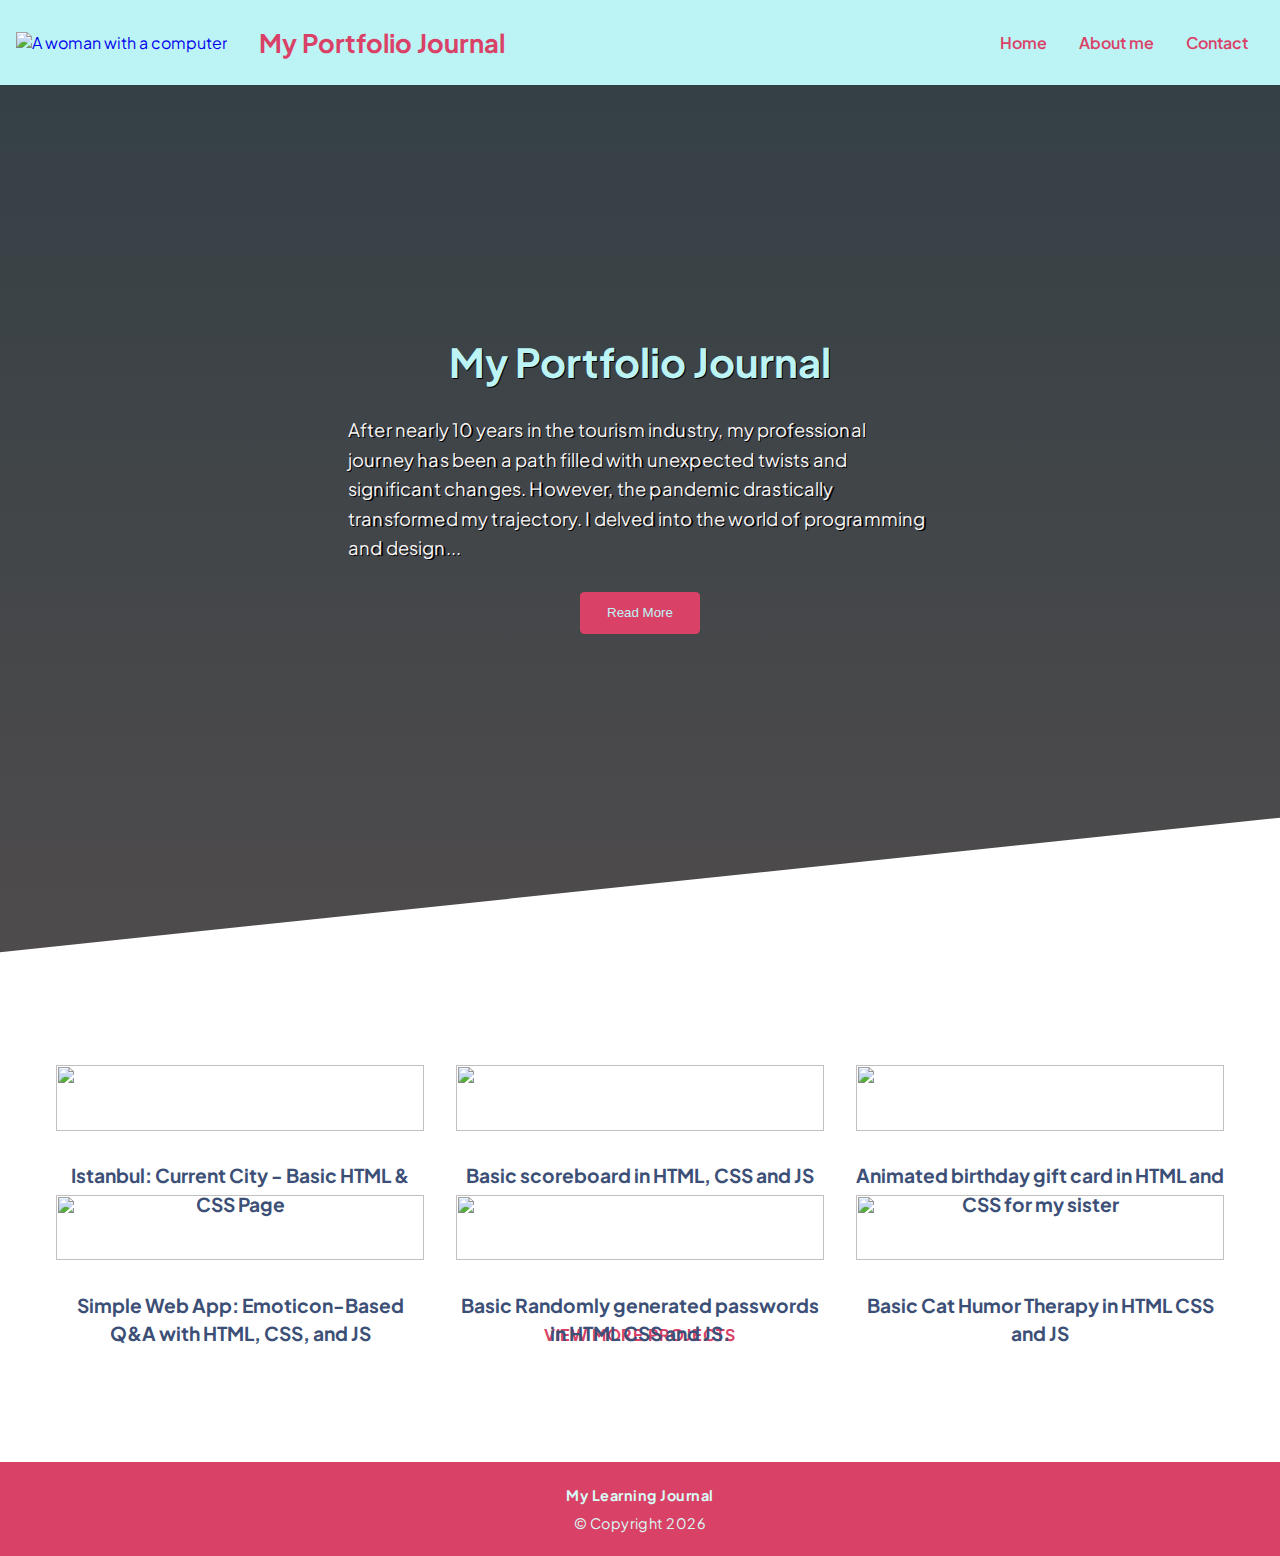
==== index.html @ 936f0bb9 "commit" ====
<!DOCTYPE html>
<html lang="en">
  <head>
    <meta charset="UTF-8" />
    <meta name="viewport" content="width=device-width, initial-scale=1.0" />
    <link
      rel="stylesheet"
      href="https://cdnjs.cloudflare.com/ajax/libs/normalize/8.0.1/normalize.css"
    />
    <!-- Font Awesome CDN -->
    <link
      rel="stylesheet"
      href="https://cdnjs.cloudflare.com/ajax/libs/font-awesome/6.4.2/css/all.min.css"
      integrity="sha512-z3gLpd7yknf1YoNbCzqRKc4qyor8gaKU1qmn+CShxbuBusANI9QpRohGBreCFkKxLhei6S9CQXFEbbKuqLg0DA=="
      crossorigin="anonymous"
      referrerpolicy="no-referrer"
    />
    <!-- Font Google-->
    <link rel="preconnect" href="https://fonts.googleapis.com" />
    <link rel="preconnect" href="https://fonts.gstatic.com" crossorigin />
    <link
      href="https://fonts.googleapis.com/css2?family=Plus+Jakarta+Sans:wght@400;500;600;700;800&display=swap"
      rel="stylesheet"
    />
    <!-- CSS -->
    <link rel="stylesheet" href="css/index.css" />

    <title>My Portfolio Journal</title>
    <script src="index.js" defer></script>
  </head>
  <body>
    <header class="site-header flex">
      <div class="site-identity flex">
        <a href="#"
          ><img
            src="images/logo.png"
            alt="A woman with a computer"
            class="site-image"
        /></a>
        <h3>My Portfolio Journal</h3>
      </div>

      <button
        class="mobile-nav-toggle"
        aria-controls="site-navigation"
        aria-expanded="false"
      >
        <i class="fa-solid fa-bars" name="menu"></i>
        <i class="fa-solid fa-close" name="close"></i>
        <span class="fa-sr-only">Menu</span>
      </button>
      <nav>
        <ul
          id="site-navigation"
          data-visible="false"
          class="site-navigation flex"
        >
          <li><a href="#" class="active">Home </a></li>
          <li><a href="about.html">About me </a></li>
          <li><a href="contact.html">Contact </a></li>
        </ul>
      </nav>
    </header>

    <section class="section-hero">
      <div class="hero-content flex">
        <h1>My Portfolio Journal</h1>
        <p class="hero-preview">
          After nearly 10 years in the tourism industry, my professional journey
          has been a path filled with unexpected twists and significant changes.
          However, the pandemic drastically transformed my trajectory. I delved
          into the world of programming and design...
        </p>
        <a href="post.html">
          <button class="btn-read-more">Read More</button>
        </a>
      </div>
    </section>
    <section class="section-gallery">
      <ul class="gallery">
        <li>
          <figure class="gallery-content">
            <a href="https://hometown-istanbul.netlify.app" target="_blank">
              <img src="../images/img-1.jpg" class="gallery-image" />
              <figcaption>
                Istanbul: Current City - Basic HTML & CSS Page
              </figcaption>
            </a>
          </figure>
        </li>
        <li>
          <figure class="gallery-content">
            <a href="https://soccer-scoreboard-app.netlify.app" target="_blank">
              <img src="../images/img-2.jpg" class="gallery-image" />
              <figcaption>Basic scoreboard in HTML, CSS and JS</figcaption>
            </a>
          </figure>
        </li>

        <li>
          <figure class="gallery-content">
            <a href="https://birthdaygiftsite.netlify.app/" target="_blank">
              <img src="../images/img-3.jpg" class="gallery-image" />
              <figcaption>
                Animated birthday gift card in HTML and CSS for my sister
              </figcaption>
            </a>
          </figure>
        </li>
        <li>
          <figure class="gallery-content">
            <a href="https://carla-emojis.netlify.app" target="_blank">
              <img src="../images/img-4.jpg" class="gallery-image" />
              <figcaption>
                Simple Web App: Emoticon-Based Q&A with HTML, CSS, and JS
              </figcaption>
            </a>
          </figure>
        </li>
        <li>
          <figure class="gallery-content">
            <a
              href="https://customized-password-generator.netlify.app/"
              target="_blank"
            >
              <img src="../images/img-5.jpg" class="gallery-image" />
              <figcaption>
                Basic Randomly generated passwords in HTML CSS and JS.
              </figcaption>
            </a>
          </figure>
        </li>
        <li>
          <figure class="gallery-content">
            <a href="https://cat-mood.netlify.app/" target="_blank">
              <img src="../images/img-6.jpg" class="gallery-image" />
              <figcaption>
                Basic Cat Humor Therapy in HTML CSS and JS
              </figcaption></a
            >
          </figure>
        </li>
      </ul>

      <div class="more">
        <ul class="gallery">
          <li>
            <figure class="gallery-content">
              <a href="https://project-order.netlify.app" target="_blank">
                <img src="../images/img-7.jpg" class="gallery-image" />
                <figcaption>
                  Basic Order Website Project HTML CSS and JS
                </figcaption></a
              >
            </figure>
          </li>
          <li>
            <figure class="gallery-content">
              <a href="https://we-super-rock.netlify.app/" target="_blank">
                <img src="../images/img-8.jpg" class="gallery-image" />
                <figcaption>
                  Basic Comment Project with HTML, CSS, JavaScript, and Firebase
                </figcaption></a
              >
            </figure>
          </li>
          <li>
            <figure class="gallery-content">
              <a href="https://project-order.netlify.app" target="_blank">
                <img src="../images/img-9.jpg" class="gallery-image" />
                <figcaption>
                  Basic Responsive Form in HTML and CSS
                </figcaption></a
              >
            </figure>
          </li>
        </ul>
      </div>
      <a class="gallery-more">View more projects</a>
    </section>
    <footer>
      <p>My Learning Journal</p>
      <p class="footer-date">&copy; Copyright <span class="year">0000</span></p>
    </footer>
  </body>
</html>
---- css/index.css ----
/* General */

*,
*:before,
*:after {
  padding: 0;
  margin: 0;
  box-sizing: border-box;
}

html {
  margin: 0;
  padding: 0;
  box-sizing: border-box;
}

body {
  font-family: "Plus Jakarta Sans", sans-serif;
  overflow-x: hidden;
}

a {
  text-decoration: none;
}

.flex {
  display: flex;
  gap: var(--gap, 1rem);
}

/* Typography */

h1 {
  margin: 0 0 0.3em 0;
  color: #da4167;
  color: #bcf4f5;
  text-shadow: 0.032em 0.032em black;
  font-size: 2rem;
}

h3 {
  font-size: 1rem;
}

@media (min-width: 35em) {
  h1 {
    font-size: 2.5rem;
  }
  h3 {
    font-size: 1.6rem;
  }
}

/* ----- Header ----- */

.site-header {
  background-color: #bcf4f5;
  color: #da4167;
  justify-content: space-between;
  align-items: center;
}

.site-identity {
  align-items: center;
  justify-content: space-between;
}

.site-image {
  height: 6rem;
  margin: 1em;
  cursor: pointer;
}

.site-navigation {
  align-items: center;
  min-height: 4.375em;
  list-style: none;
  transform: uppercase;
}

.site-navigation a {
  text-decoration: none;
  color: #da4167;
  font-weight: 600;
}

.mobile-nav-toggle {
  display: none;
}

@media (max-width: 35em) {
  .site-image {
    margin: 0.5em 0 0.5em 0.5em;
    height: 4rem;
  }

  .site-navigation {
    position: fixed;
    z-index: 1000;
    flex-direction: column;
    padding: min(20vh, 10em) 2em;
    inset: 0 0 0 0;
    background-color: #d8fbf5;
    transform: translateX(100%);
    transition: transform 35ms ease-out;
  }

  .site-navigation[data-visible="true"] {
    transform: translateX(0%);
  }

  .mobile-nav-toggle > i[name="close"] {
    display: none;
  }
  .mobile-nav-toggle > i[name="menu"] {
    display: block;
  }

  .mobile-nav-toggle {
    display: block;
    position: absolute;
    background-color: #d8fbf5;
    border-color: #da4167;
    color: #da4167;
    padding: 0.5em;
    aspect-ratio: 1;
    z-index: 9999;
    top: 1.5em;
    right: 2em;
  }
}

@media (min-width: 35em) {
  .site-navigation {
    --gap: 2em;
    padding: 2em;
  }
}

/* ----- Hero ----- */

.section-hero {
  position: relative;
  height: 100vh;
  background-image: linear-gradient(rgba(2, 16, 23, 0.8), rgba(36, 31, 32, 0.8)),
    url("../images/img-main.jpg");
  overflow: hidden;
  z-index: 1;
}

.section-hero::before {
  content: "";
  position: absolute;
  left: 0;
  right: 0;
  bottom: -7.5em;
  height: 11.5em;
  z-index: 1;
  background-color: white;
  transform: skewY(-6deg);
}

.hero-content {
  margin: 0 auto;
  flex-direction: column;
  max-width: 38.5em;
  justify-content: center;
  align-items: center;
  height: calc(100vh - 6.25em);
}

.hero-preview {
  color: #f9f6f6;
  line-height: 1.6;
  text-shadow: 0.07em 0.07em black;
  font-size: 1rem;
  padding: 0 1rem;
}

.btn-read-more {
  background-color: #bcf4f5;
  background-color: #da4167;
  align-self: center;
  padding: 0.75em 1.75em;
  border: none;
  border-radius: 0.3125em;
  color: #da4167;
  color: #bcf4f5;
  margin-top: 1em;
  cursor: pointer;
}

.btn-read-more:hover,
.btn-read-more:active {
  background-color: #bcf4f5;
  color: #da4167;
}

@media (min-width: 35em) {
  .section-hero::before {
    bottom: -6.25em;
    height: 12.5em;
  }

  .btn-read-more {
    padding: 1em 2em;
  }
  .hero-preview {
    font-size: 1.15rem;
    letter-spacing: 0.01rem;
  }
}

/* ----- Gallery ----- */

.section-gallery {
  padding: 5em 3.5em 1.875em 3.5em;
}

.gallery {
  display: grid;
  grid-template-columns: repeat(auto-fill, minmax(18.75em, 3fr));
  grid-gap: 1.875em;
  list-style: none;
  text-decoration: none;
}

.gallery-content {
  width: 100%;
  height: 100%;
  position: relative;
}

.gallery-content a > img {
  width: 100%;
  height: 87%;
  object-fit: cover;
}

.gallery-content a > figcaption {
  color: #3c4f76;
  text-align: center;
  padding-top: 1rem;
  font-size: 1rem;
  font-weight: 700;
  line-height: 1.5;
}

.more {
  display: none;
  padding-bottom: 1.875em;
}

.gallery-more {
  text-align: center;
  text-transform: uppercase;
  font-weight: 700;
  color: #da4167;
  display: block;
  cursor: pointer;
  letter-spacing: 0.05rem;
}

@media (min-width: 35em) {
  .gallery {
    grid-gap: 2em;
    margin-bottom: 2em;
  }

  .gallery-content a > figcaption {
    font-size: 1.2rem;
  }

  .gallery-content a > img {
    height: 82%;
  }
}

/* ----- Footer ----- */
footer {
  display: flex;
  gap: 0.65em;
  flex-direction: column;
  justify-content: center;
  align-items: center;
  margin-top: 6em;
  background-color: #da4167;
  color: #d8fbf5;
  padding: 1.5em;
  height: 6.563em;
  font-weight: 700;
  font-size: 0.9rem;
  letter-spacing: 0.03rem;
}

.footer-date {
  font-weight: 400;
}
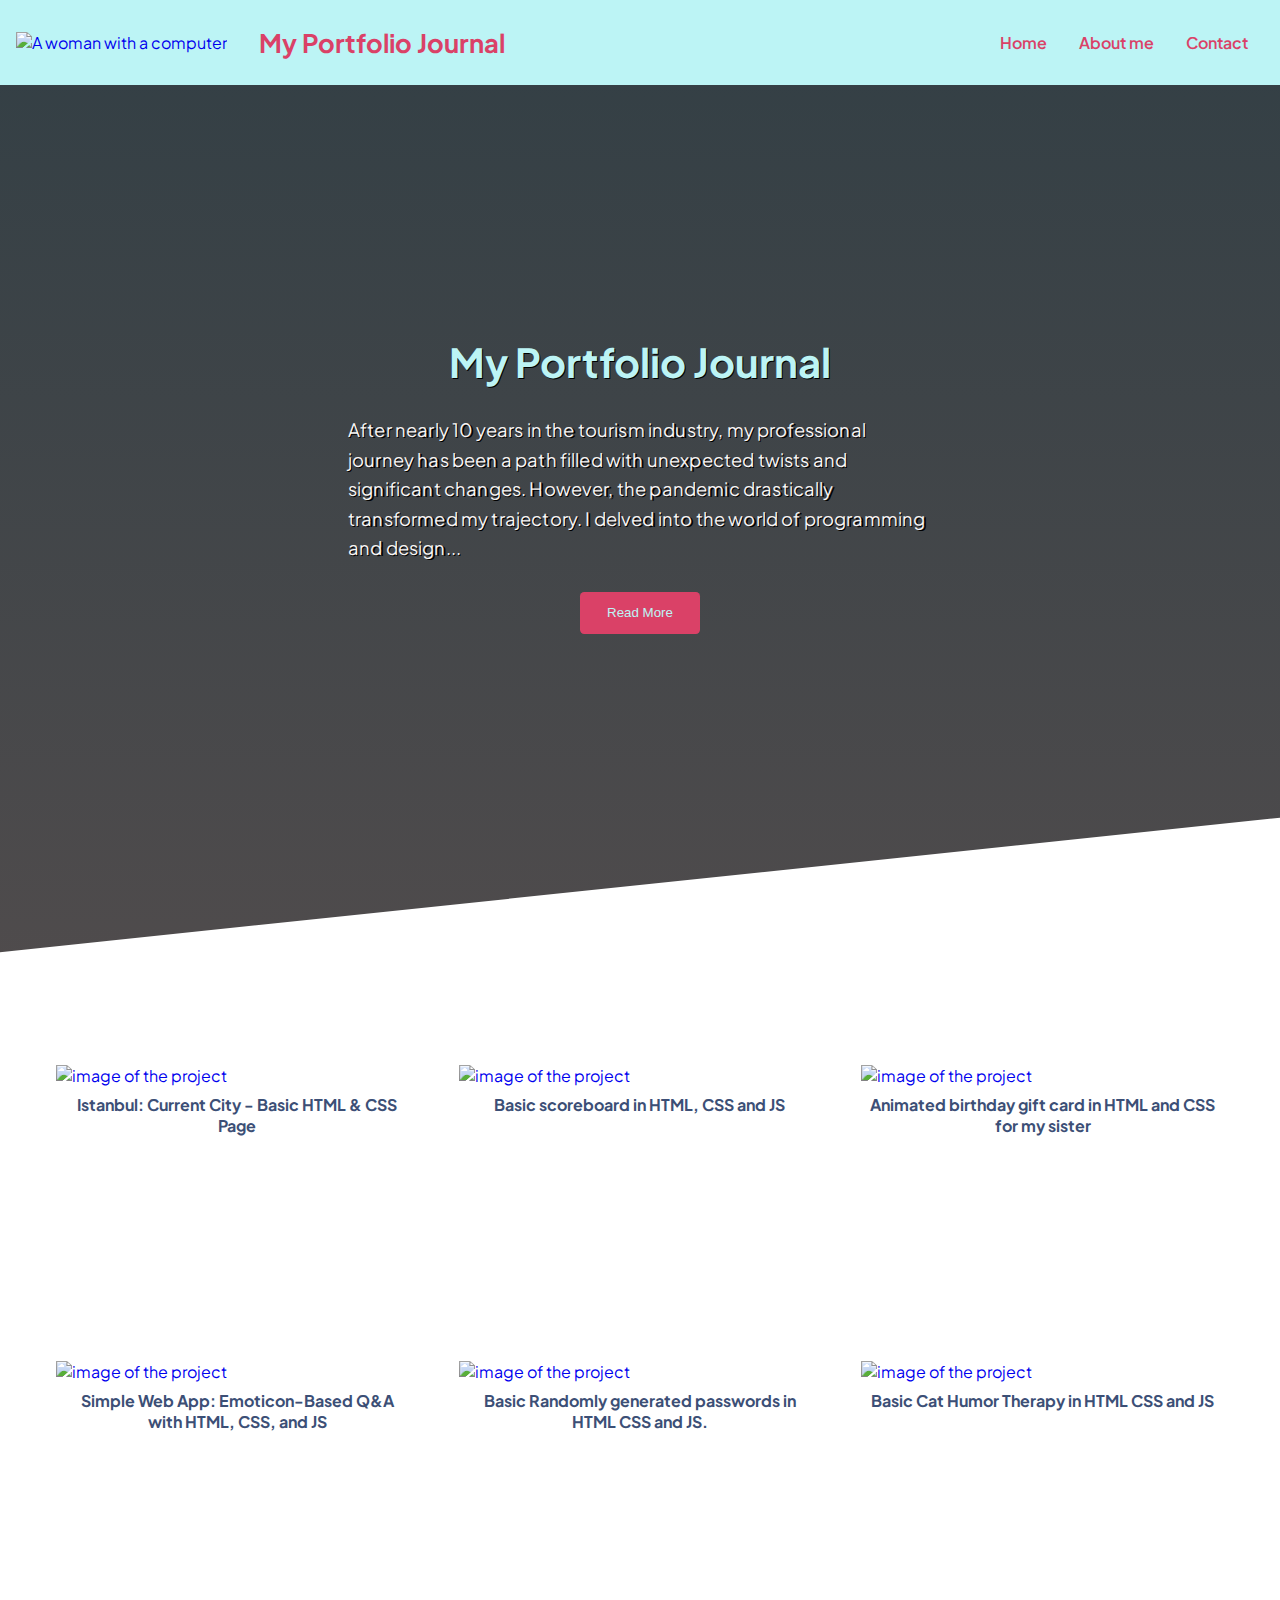
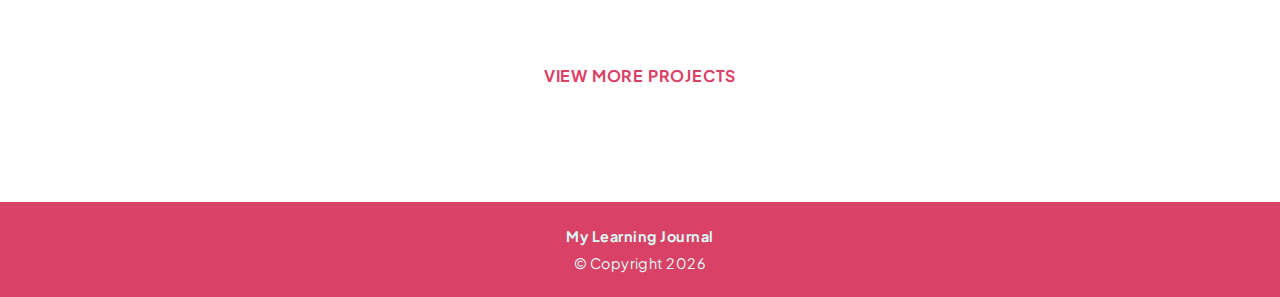
==== commit dec2d41c: "update" ====
--- a/index.html
+++ b/index.html
@@ -55,7 +55,7 @@
           data-visible="false"
           class="site-navigation flex"
         >
-          <li><a href="#" class="active">Home </a></li>
+          <li><a href="index.html" class="active">Home </a></li>
           <li><a href="about.html">About me </a></li>
           <li><a href="contact.html">Contact </a></li>
         </ul>
@@ -79,9 +79,9 @@
     <section class="section-gallery">
       <ul class="gallery">
         <li>
-          <figure class="gallery-content">
+          <figure class="gallery-item">
             <a href="https://hometown-istanbul.netlify.app" target="_blank">
-              <img src="../images/img-1.jpg" class="gallery-image" />
+              <img src="../images/img-1.jpg" alt="image of the project" />
               <figcaption>
                 Istanbul: Current City - Basic HTML & CSS Page
               </figcaption>
@@ -89,18 +89,18 @@
           </figure>
         </li>
         <li>
-          <figure class="gallery-content">
+          <figure class="gallery-item">
             <a href="https://soccer-scoreboard-app.netlify.app" target="_blank">
-              <img src="../images/img-2.jpg" class="gallery-image" />
+              <img src="../images/img-2.jpg" alt="image of the project" />
               <figcaption>Basic scoreboard in HTML, CSS and JS</figcaption>
             </a>
           </figure>
         </li>
 
         <li>
-          <figure class="gallery-content">
+          <figure class="gallery-item">
             <a href="https://birthdaygiftsite.netlify.app/" target="_blank">
-              <img src="../images/img-3.jpg" class="gallery-image" />
+              <img src="../images/img-3.jpg" alt="image of the project" />
               <figcaption>
                 Animated birthday gift card in HTML and CSS for my sister
               </figcaption>
@@ -108,9 +108,9 @@
           </figure>
         </li>
         <li>
-          <figure class="gallery-content">
+          <figure class="gallery-item">
             <a href="https://carla-emojis.netlify.app" target="_blank">
-              <img src="../images/img-4.jpg" class="gallery-image" />
+              <img src="../images/img-4.jpg" alt="image of the project" />
               <figcaption>
                 Simple Web App: Emoticon-Based Q&A with HTML, CSS, and JS
               </figcaption>
@@ -118,12 +118,12 @@
           </figure>
         </li>
         <li>
-          <figure class="gallery-content">
+          <figure class="gallery-item">
             <a
               href="https://customized-password-generator.netlify.app/"
               target="_blank"
             >
-              <img src="../images/img-5.jpg" class="gallery-image" />
+              <img src="../images/img-5.jpg" alt="image of the project" />
               <figcaption>
                 Basic Randomly generated passwords in HTML CSS and JS.
               </figcaption>
@@ -131,9 +131,9 @@
           </figure>
         </li>
         <li>
-          <figure class="gallery-content">
+          <figure class="gallery-item">
             <a href="https://cat-mood.netlify.app/" target="_blank">
-              <img src="../images/img-6.jpg" class="gallery-image" />
+              <img src="../images/img-6.jpg" alt="image of the project" />
               <figcaption>
                 Basic Cat Humor Therapy in HTML CSS and JS
               </figcaption></a
@@ -145,9 +145,9 @@
       <div class="more">
         <ul class="gallery">
           <li>
-            <figure class="gallery-content">
+            <figure class="gallery-item">
               <a href="https://project-order.netlify.app" target="_blank">
-                <img src="../images/img-7.jpg" class="gallery-image" />
+                <img src="../images/img-7.jpg" alt="image of the project" />
                 <figcaption>
                   Basic Order Website Project HTML CSS and JS
                 </figcaption></a
@@ -155,9 +155,9 @@
             </figure>
           </li>
           <li>
-            <figure class="gallery-content">
+            <figure class="gallery-item">
               <a href="https://we-super-rock.netlify.app/" target="_blank">
-                <img src="../images/img-8.jpg" class="gallery-image" />
+                <img src="../images/img-8.jpg" alt="image of the project" />
                 <figcaption>
                   Basic Comment Project with HTML, CSS, JavaScript, and Firebase
                 </figcaption></a
@@ -165,9 +165,9 @@
             </figure>
           </li>
           <li>
-            <figure class="gallery-content">
+            <figure class="gallery-item">
               <a href="https://project-order.netlify.app" target="_blank">
-                <img src="../images/img-9.jpg" class="gallery-image" />
+                <img src="../images/img-9.jpg" alt="image of the project" />
                 <figcaption>
                   Basic Responsive Form in HTML and CSS
                 </figcaption></a
--- a/css/index.css
+++ b/css/index.css
@@ -214,41 +214,44 @@
 /* ----- Gallery ----- */
 
 .section-gallery {
-  padding: 5em 3.5em 1.875em 3.5em;
+  padding: 5em 2em 1.875em 2em;
 }
 
 .gallery {
   display: grid;
   grid-template-columns: repeat(auto-fill, minmax(18.75em, 3fr));
-  grid-gap: 1.875em;
+  grid-gap: 2.5em;
   list-style: none;
   text-decoration: none;
-}
-
-.gallery-content {
-  width: 100%;
+  /* margin-bottom: 2.5em; */
+  justify-content: center;
+}
+
+.gallery figure {
+  /*  width: 100%;
   height: 100%;
-  position: relative;
-}
-
-.gallery-content a > img {
+  position: relative; */
+  display: grid;
+  grid-template-rows: 15em 1fr;
+  grid-gap: 1em;
+}
+
+.gallery img {
   width: 100%;
   height: 87%;
   object-fit: cover;
 }
 
-.gallery-content a > figcaption {
+.gallery figcaption {
   color: #3c4f76;
   text-align: center;
-  padding-top: 1rem;
   font-size: 1rem;
+  padding: 0.5em;
   font-weight: 700;
-  line-height: 1.5;
 }
 
 .more {
   display: none;
-  padding-bottom: 1.875em;
 }
 
 .gallery-more {
@@ -259,12 +262,12 @@
   display: block;
   cursor: pointer;
   letter-spacing: 0.05rem;
+  margin-top: 3em;
 }
 
 @media (min-width: 35em) {
-  .gallery {
-    grid-gap: 2em;
-    margin-bottom: 2em;
+  .section-gallery {
+    padding: 5em 3.5em 1.875em 3.5em;
   }
 
   .gallery-content a > figcaption {
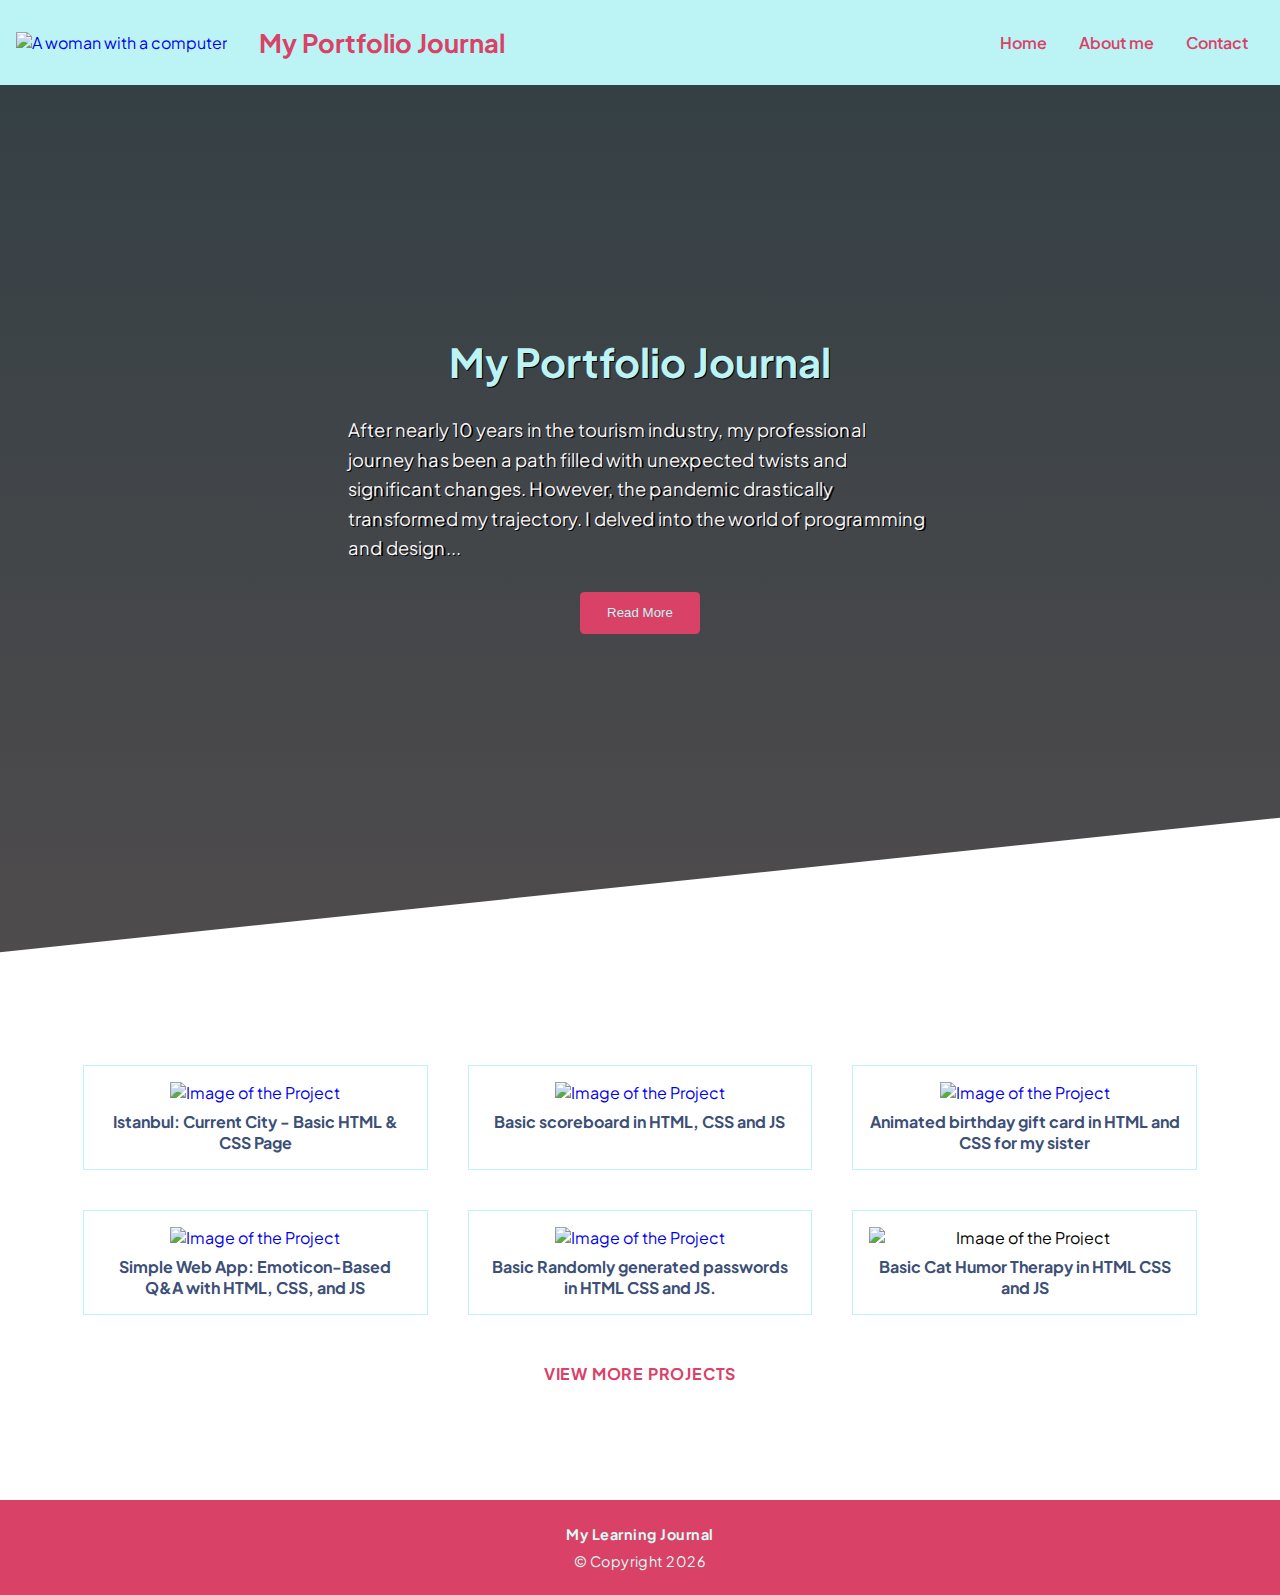
==== commit 1e071ae2: "update" ====
--- a/index.html
+++ b/index.html
@@ -76,7 +76,83 @@
         </a>
       </div>
     </section>
-    <section class="section-gallery">
+    <section class="section-project">
+      <div class="project-container">
+        <div class="project-card">
+          <a href="https://hometown-istanbul.netlify.app" target="_blank">
+            <img src="../images/img-1.jpg" alt="Image of the Project" />
+            <p>Istanbul: Current City - Basic HTML & CSS Page</p>
+          </a>
+        </div>
+        <div class="project-card">
+          <a href="https://soccer-scoreboard-app.netlify.app" >
+            <img src="../images/img-2.jpg" alt="Image of the Project" />
+            <p>Basic scoreboard in HTML, CSS and JS</p>
+        </a>
+        </div>
+        <div class="project-card">
+          <a href="https://birthdaygiftsite.netlify.app/" target="_blank">
+            <img src="../images/img-3.jpg" alt="Image of the Project" />
+            <p> Animated birthday gift card in HTML and CSS for my sister</p>
+          </a>
+        </div>
+        <div class="project-card">
+          <a href="https://carla-emojis.netlify.app" target="_blank">
+            <img src="../images/img-4.jpg" alt="Image of the Project" />
+            <p>Simple Web App: Emoticon-Based Q&A with HTML, CSS, and JS</p>
+          </a>
+        </div>
+        <div class="project-card">
+          <a
+          href="https://customized-password-generator.netlify.app/"
+          target="_blank"
+        >
+            <img src="../images/img-5.jpg" alt="Image of the Project" />
+            <p> Basic Randomly generated passwords in HTML CSS and JS.</p>
+          </a>  
+        </div>
+        <div class="project-card">
+          <a href="https://cat-mood.netlify.app/" target="_blank"></a>
+            <img src="../images/img-6.jpg" alt="Image of the Project" />
+            <p>Basic Cat Humor Therapy in HTML CSS and JS</p>
+          </a> 
+        </div>
+      </div>
+
+      <div class="projects-more ">
+        <div class="project-container">
+            <div class="project-card">
+              <a href="https://project-order.netlify.app" target="_blank">
+                <img src="../images/img-7.jpg" alt="image of the project" />
+                <p>
+                  Basic Order Website Project HTML CSS and JS
+                </p>
+              </a
+              >
+              </div>
+              <div class="project-card">
+                <a href="https://we-super-rock.netlify.app/" target="_blank">
+                  <img src="../images/img-8.jpg" alt="image of the project" />
+                  <p>
+                  Basic Comment Project with HTML, CSS, JavaScript, and Firebase
+                  </p>
+                </a
+              >
+              </div>
+              <div class="project-card">
+                <a href="https://project-order.netlify.app" target="_blank">
+                  <img src="../images/img-9.jpg" alt="image of the project" />
+                  <p>
+                  Basic Responsive Form in HTML and CSS
+                  </p>
+                </a
+              >
+              </div>
+       </div>       
+      </div>
+      <a class="projects-link">View more projects</a>    
+    </section>
+    <!-- <section class="section-gallery">
       <ul class="gallery">
         <li>
           <figure class="gallery-item">
@@ -177,7 +253,9 @@
         </ul>
       </div>
       <a class="gallery-more">View more projects</a>
-    </section>
+  
+    </div>
+    </section>-->
     <footer>
       <p>My Learning Journal</p>
       <p class="footer-date">&copy; Copyright <span class="year">0000</span></p>
--- a/css/index.css
+++ b/css/index.css
@@ -39,7 +39,7 @@
 }
 
 h3 {
-  font-size: 1rem;
+  font-size: 0.9rem;
 }
 
 @media (min-width: 35em) {
@@ -91,7 +91,7 @@
 @media (max-width: 35em) {
   .site-image {
     margin: 0.5em 0 0.5em 0.5em;
-    height: 4rem;
+    height: 3.8rem;
   }
 
   .site-navigation {
@@ -213,36 +213,30 @@
 
 /* ----- Gallery ----- */
 
-.section-gallery {
+/* .section-gallery {
   padding: 5em 2em 1.875em 2em;
 }
-
 .gallery {
   display: grid;
   grid-template-columns: repeat(auto-fill, minmax(18.75em, 3fr));
   grid-gap: 2.5em;
   list-style: none;
   text-decoration: none;
-  /* margin-bottom: 2.5em; */
-  justify-content: center;
-}
-
-.gallery figure {
-  /*  width: 100%;
+  margin-bottom: 2.5em;
+}
+
+.gallery-item {
+  width: 100%;
   height: 100%;
-  position: relative; */
-  display: grid;
-  grid-template-rows: 15em 1fr;
-  grid-gap: 1em;
-}
-
-.gallery img {
+}
+
+.gallery-item img {
   width: 100%;
   height: 87%;
   object-fit: cover;
 }
 
-.gallery figcaption {
+.gallery-item figcaption {
   color: #3c4f76;
   text-align: center;
   font-size: 1rem;
@@ -270,13 +264,96 @@
     padding: 5em 3.5em 1.875em 3.5em;
   }
 
-  .gallery-content a > figcaption {
+  .gallery-item a > figcaption {
     font-size: 1.2rem;
   }
 
-  .gallery-content a > img {
+  .gallery-item a > img {
     height: 82%;
   }
+}
+ */
+
+/* ----- Projects ----- */
+
+.section-project {
+  padding: 5em 2em 1.875em 2em;
+}
+
+.project-container a {
+  display: block;
+  text-decoration: none;
+  margin: 0;
+  padding: 0;
+}
+
+.project-container {
+  margin: 0 auto;
+  max-width: 78.125em;
+  display: flex;
+  flex-wrap: wrap;
+  justify-content: center;
+  gap: 2.5em;
+  margin-bottom: 2.5em;
+}
+
+.project-card {
+  flex: 0 1 calc(100% - 1.25em);
+  display: grid;
+  grid-template-rows: 1fr auto auto;
+  border: 0.063em solid #bcf4f5;
+  padding: 1em;
+  text-align: center;
+  box-sizing: border-box;
+  transition: all 0.3s ease;
+}
+
+.project-card:hover,
+.project-card:active {
+  transform: translateY(-0.313em);
+  box-shadow: 0 0.5em 1em rgba(0, 0, 0, 0.2);
+  border: 1px solid #da4167;
+}
+
+.project-card img {
+  width: 100%;
+  height: 85%;
+  object-fit: cover;
+}
+
+.project-card p {
+  color: #3c4f76;
+  text-align: center;
+  font-size: 1rem;
+  padding-top: 0.5em;
+  font-weight: 700;
+}
+
+@media (min-width: 37em) {
+  .project-card {
+    flex: 0 1 calc(48% - 1.25em);
+  }
+}
+
+@media (min-width: 48em) {
+  .project-card {
+    flex: 0 1 calc(30% - 1.25em);
+  }
+}
+
+.projects-more {
+  display: none;
+}
+
+.projects-link {
+  text-align: center;
+  text-transform: uppercase;
+  font-weight: 700;
+  color: #da4167;
+  display: block;
+  cursor: pointer;
+  letter-spacing: 0.05rem;
+  margin-top: 3em;
 }
 
 /* ----- Footer ----- */
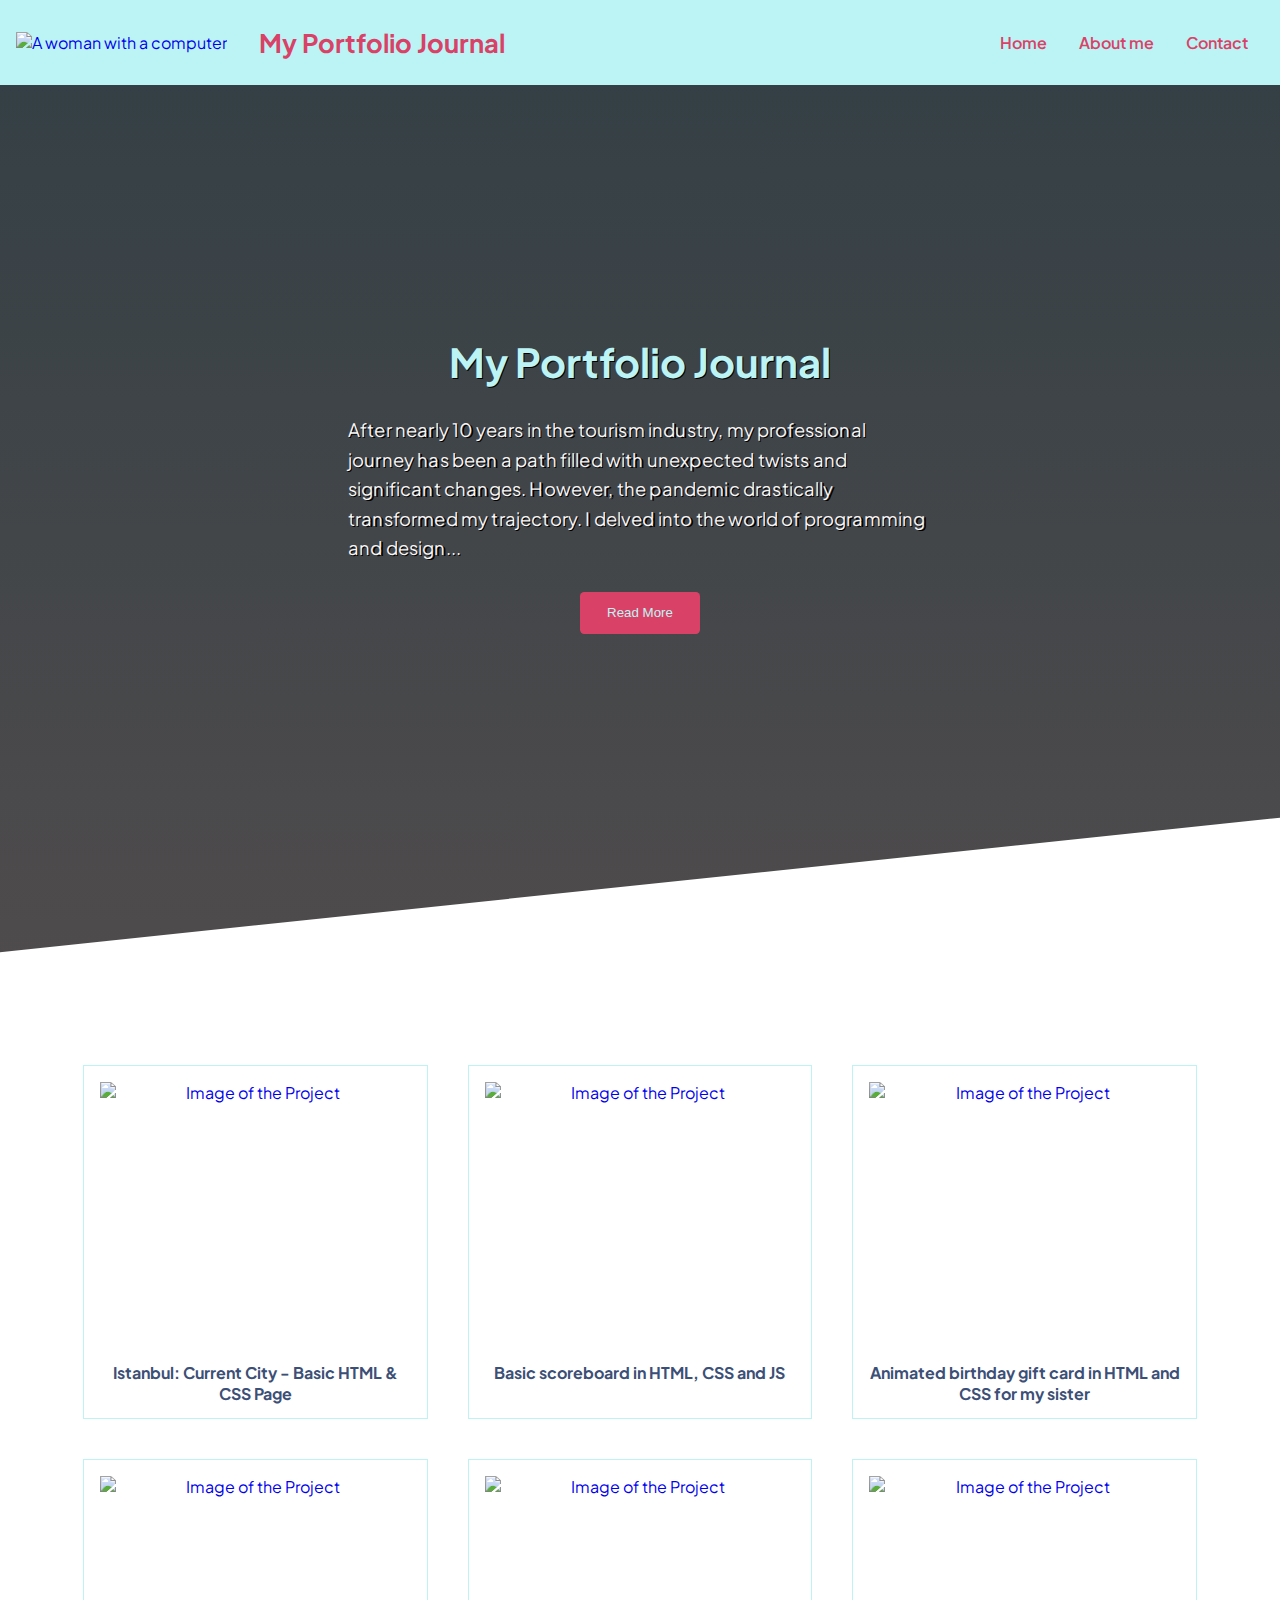
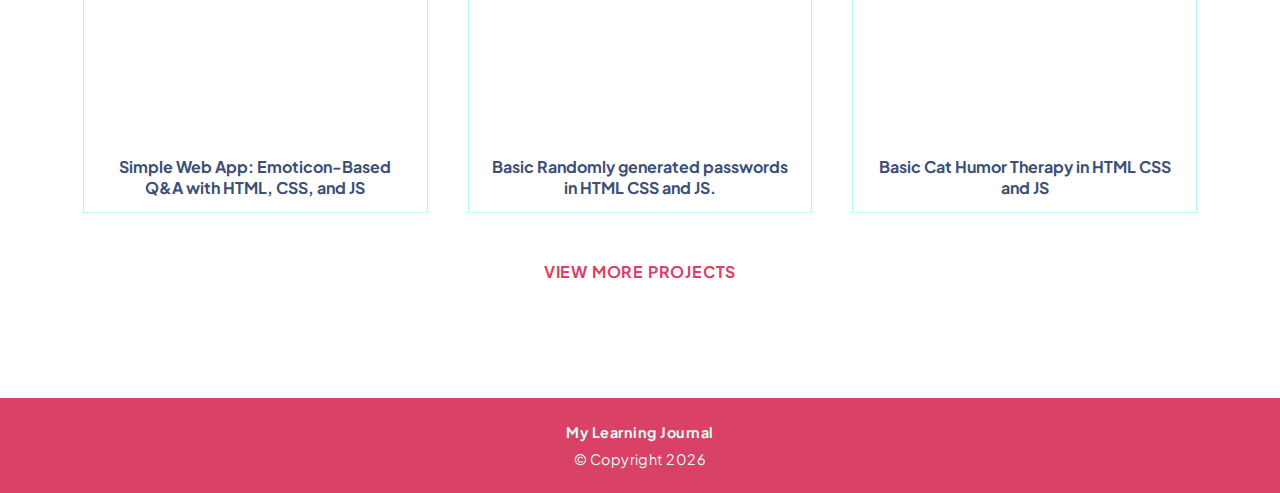
==== commit dae0c7a8: "update index.html" ====
--- a/index.html
+++ b/index.html
@@ -85,15 +85,15 @@
           </a>
         </div>
         <div class="project-card">
-          <a href="https://soccer-scoreboard-app.netlify.app" >
+          <a href="https://soccer-scoreboard-app.netlify.app">
             <img src="../images/img-2.jpg" alt="Image of the Project" />
             <p>Basic scoreboard in HTML, CSS and JS</p>
-        </a>
+          </a>
         </div>
         <div class="project-card">
           <a href="https://birthdaygiftsite.netlify.app/" target="_blank">
             <img src="../images/img-3.jpg" alt="Image of the Project" />
-            <p> Animated birthday gift card in HTML and CSS for my sister</p>
+            <p>Animated birthday gift card in HTML and CSS for my sister</p>
           </a>
         </div>
         <div class="project-card">
@@ -104,158 +104,50 @@
         </div>
         <div class="project-card">
           <a
-          href="https://customized-password-generator.netlify.app/"
-          target="_blank"
-        >
+            href="https://customized-password-generator.netlify.app/"
+            target="_blank"
+          >
             <img src="../images/img-5.jpg" alt="Image of the Project" />
-            <p> Basic Randomly generated passwords in HTML CSS and JS.</p>
-          </a>  
+            <p>Basic Randomly generated passwords in HTML CSS and JS.</p>
+          </a>
         </div>
         <div class="project-card">
-          <a href="https://cat-mood.netlify.app/" target="_blank"></a>
+          <a href="https://cat-mood.netlify.app/" target="_blank">
             <img src="../images/img-6.jpg" alt="Image of the Project" />
             <p>Basic Cat Humor Therapy in HTML CSS and JS</p>
-          </a> 
+          </a>
         </div>
       </div>
 
-      <div class="projects-more ">
+      <div class="projects-more">
         <div class="project-container">
-            <div class="project-card">
-              <a href="https://project-order.netlify.app" target="_blank">
-                <img src="../images/img-7.jpg" alt="image of the project" />
-                <p>
-                  Basic Order Website Project HTML CSS and JS
-                </p>
-              </a
-              >
-              </div>
-              <div class="project-card">
-                <a href="https://we-super-rock.netlify.app/" target="_blank">
-                  <img src="../images/img-8.jpg" alt="image of the project" />
-                  <p>
-                  Basic Comment Project with HTML, CSS, JavaScript, and Firebase
-                  </p>
-                </a
-              >
-              </div>
-              <div class="project-card">
-                <a href="https://project-order.netlify.app" target="_blank">
-                  <img src="../images/img-9.jpg" alt="image of the project" />
-                  <p>
-                  Basic Responsive Form in HTML and CSS
-                  </p>
-                </a
-              >
-              </div>
-       </div>       
-      </div>
-      <a class="projects-link">View more projects</a>    
-    </section>
-    <!-- <section class="section-gallery">
-      <ul class="gallery">
-        <li>
-          <figure class="gallery-item">
-            <a href="https://hometown-istanbul.netlify.app" target="_blank">
-              <img src="../images/img-1.jpg" alt="image of the project" />
-              <figcaption>
-                Istanbul: Current City - Basic HTML & CSS Page
-              </figcaption>
+          <div class="project-card">
+            <a href="https://project-order.netlify.app" target="_blank">
+              <img src="../images/img-7.jpg" alt="image of the project" />
+              <p>Basic Order Website Project HTML CSS and JS</p>
             </a>
-          </figure>
-        </li>
-        <li>
-          <figure class="gallery-item">
-            <a href="https://soccer-scoreboard-app.netlify.app" target="_blank">
-              <img src="../images/img-2.jpg" alt="image of the project" />
-              <figcaption>Basic scoreboard in HTML, CSS and JS</figcaption>
+          </div>
+          <div class="project-card">
+            <a href="https://we-super-rock.netlify.app/" target="_blank">
+              <img src="../images/img-8.jpg" alt="image of the project" />
+              <p>
+                Basic Comment Project with HTML, CSS, JavaScript, and Firebase
+              </p>
             </a>
-          </figure>
-        </li>
-
-        <li>
-          <figure class="gallery-item">
-            <a href="https://birthdaygiftsite.netlify.app/" target="_blank">
-              <img src="../images/img-3.jpg" alt="image of the project" />
-              <figcaption>
-                Animated birthday gift card in HTML and CSS for my sister
-              </figcaption>
-            </a>
-          </figure>
-        </li>
-        <li>
-          <figure class="gallery-item">
-            <a href="https://carla-emojis.netlify.app" target="_blank">
-              <img src="../images/img-4.jpg" alt="image of the project" />
-              <figcaption>
-                Simple Web App: Emoticon-Based Q&A with HTML, CSS, and JS
-              </figcaption>
-            </a>
-          </figure>
-        </li>
-        <li>
-          <figure class="gallery-item">
+          </div>
+          <div class="project-card">
             <a
-              href="https://customized-password-generator.netlify.app/"
+              href="https://spay-neuter-campaign-page.netlify.app/"
               target="_blank"
             >
-              <img src="../images/img-5.jpg" alt="image of the project" />
-              <figcaption>
-                Basic Randomly generated passwords in HTML CSS and JS.
-              </figcaption>
+              <img src="../images/img-9.jpg" alt="image of the project" />
+              <p>Basic Responsive Form in HTML and CSS</p>
             </a>
-          </figure>
-        </li>
-        <li>
-          <figure class="gallery-item">
-            <a href="https://cat-mood.netlify.app/" target="_blank">
-              <img src="../images/img-6.jpg" alt="image of the project" />
-              <figcaption>
-                Basic Cat Humor Therapy in HTML CSS and JS
-              </figcaption></a
-            >
-          </figure>
-        </li>
-      </ul>
-
-      <div class="more">
-        <ul class="gallery">
-          <li>
-            <figure class="gallery-item">
-              <a href="https://project-order.netlify.app" target="_blank">
-                <img src="../images/img-7.jpg" alt="image of the project" />
-                <figcaption>
-                  Basic Order Website Project HTML CSS and JS
-                </figcaption></a
-              >
-            </figure>
-          </li>
-          <li>
-            <figure class="gallery-item">
-              <a href="https://we-super-rock.netlify.app/" target="_blank">
-                <img src="../images/img-8.jpg" alt="image of the project" />
-                <figcaption>
-                  Basic Comment Project with HTML, CSS, JavaScript, and Firebase
-                </figcaption></a
-              >
-            </figure>
-          </li>
-          <li>
-            <figure class="gallery-item">
-              <a href="https://project-order.netlify.app" target="_blank">
-                <img src="../images/img-9.jpg" alt="image of the project" />
-                <figcaption>
-                  Basic Responsive Form in HTML and CSS
-                </figcaption></a
-              >
-            </figure>
-          </li>
-        </ul>
+          </div>
+        </div>
       </div>
-      <a class="gallery-more">View more projects</a>
-  
-    </div>
-    </section>-->
+      <a class="projects-link">View more projects</a>
+    </section>
     <footer>
       <p>My Learning Journal</p>
       <p class="footer-date">&copy; Copyright <span class="year">0000</span></p>
--- a/css/index.css
+++ b/css/index.css
@@ -280,13 +280,6 @@
   padding: 5em 2em 1.875em 2em;
 }
 
-.project-container a {
-  display: block;
-  text-decoration: none;
-  margin: 0;
-  padding: 0;
-}
-
 .project-container {
   margin: 0 auto;
   max-width: 78.125em;
@@ -297,14 +290,19 @@
   margin-bottom: 2.5em;
 }
 
-.project-card {
+.project-card a {
+  text-decoration: none;
+  display: block;
+  margin: 0;
+  padding: 1em;
   flex: 0 1 calc(100% - 1.25em);
   display: grid;
-  grid-template-rows: 1fr auto auto;
+  grid-template-rows: 17em 3em;
+  text-align: center;
+}
+
+.project-card {
   border: 0.063em solid #bcf4f5;
-  padding: 1em;
-  text-align: center;
-  box-sizing: border-box;
   transition: all 0.3s ease;
 }
 
@@ -317,21 +315,29 @@
 
 .project-card img {
   width: 100%;
-  height: 85%;
+  height: 100%;
+  display: block;
   object-fit: cover;
+  grid-row: 1/2;
 }
 
 .project-card p {
   color: #3c4f76;
   text-align: center;
-  font-size: 1rem;
-  padding-top: 0.5em;
-  font-weight: 700;
-}
-
-@media (min-width: 37em) {
+  font-size: 0.8rem;
+  padding: 0.7em 0;
+  font-weight: 700;
+  grid-row: 2/3;
+}
+
+@media (min-width: 30em) {
   .project-card {
-    flex: 0 1 calc(48% - 1.25em);
+    flex: 0 1 calc(50% - 1.25em);
+  }
+
+  .project-card p {
+    padding: 0.5em 0;
+    font-size: 1rem;
   }
 }
 
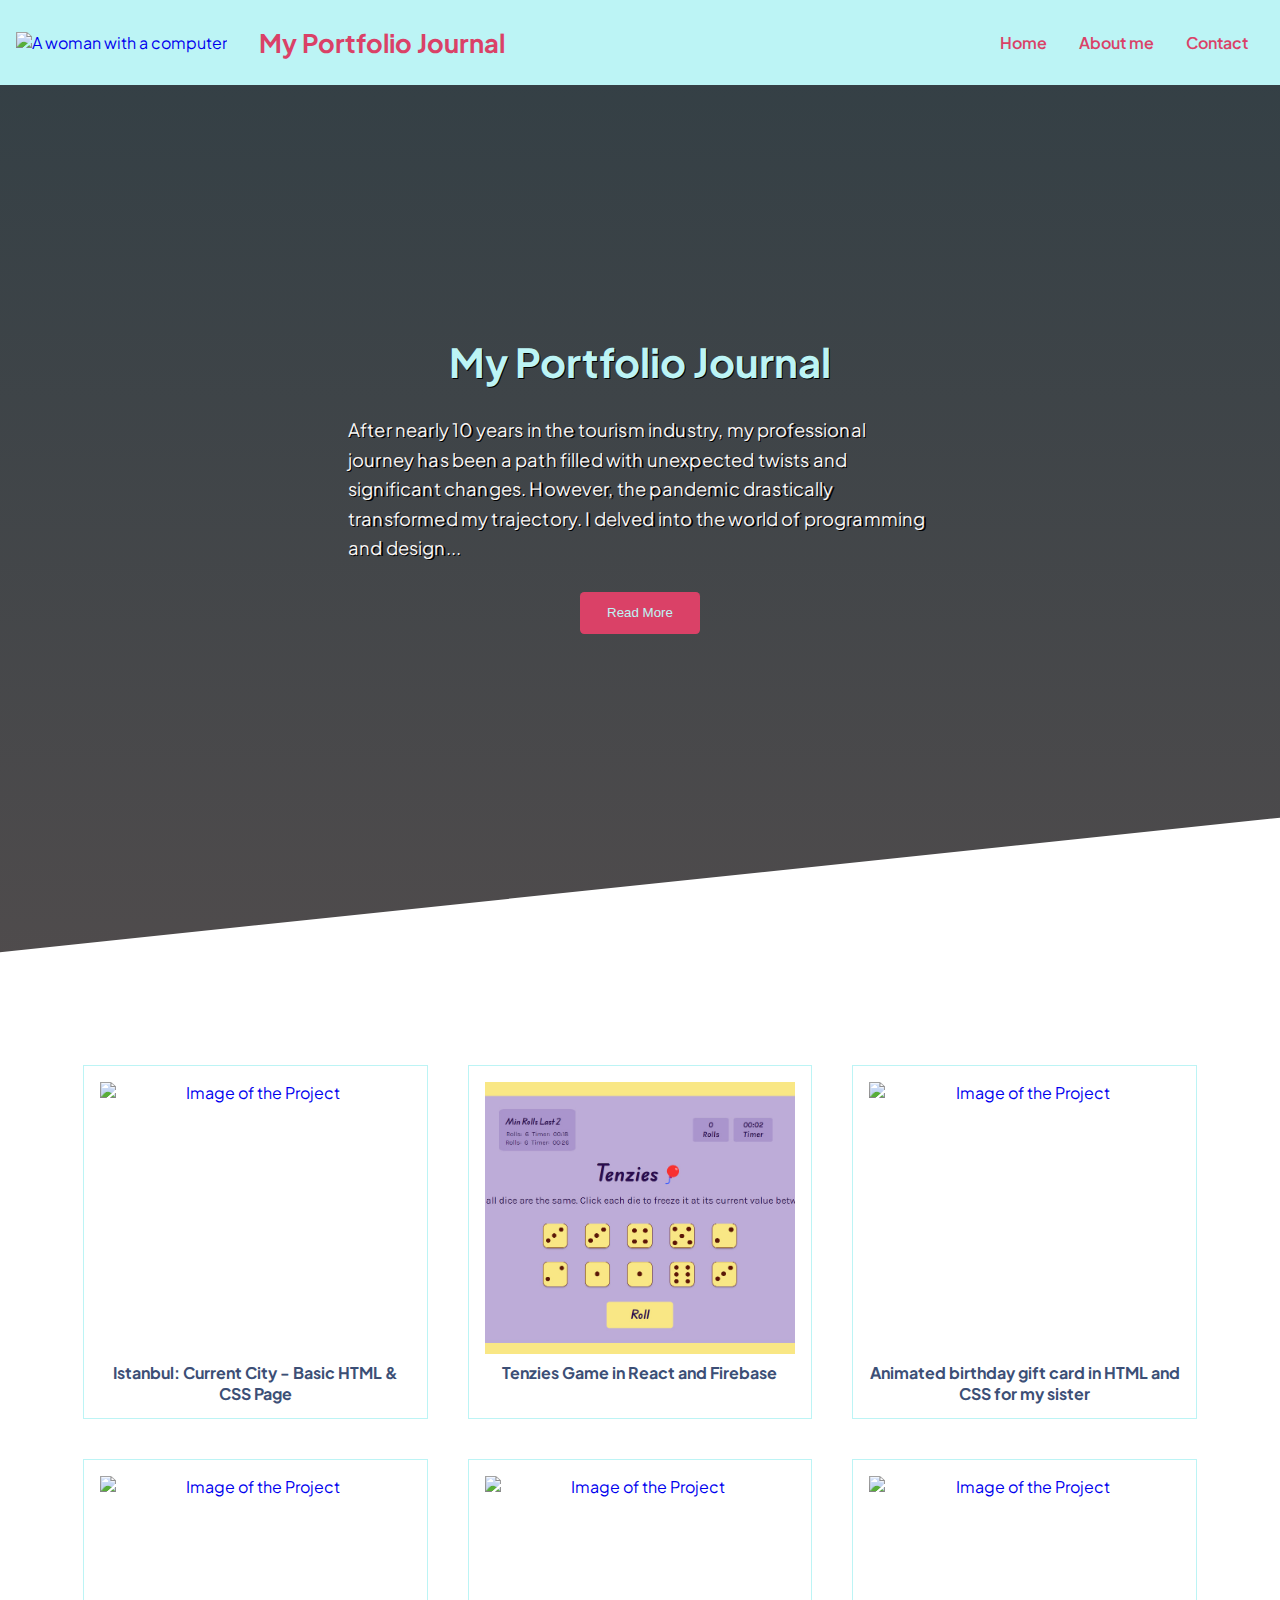
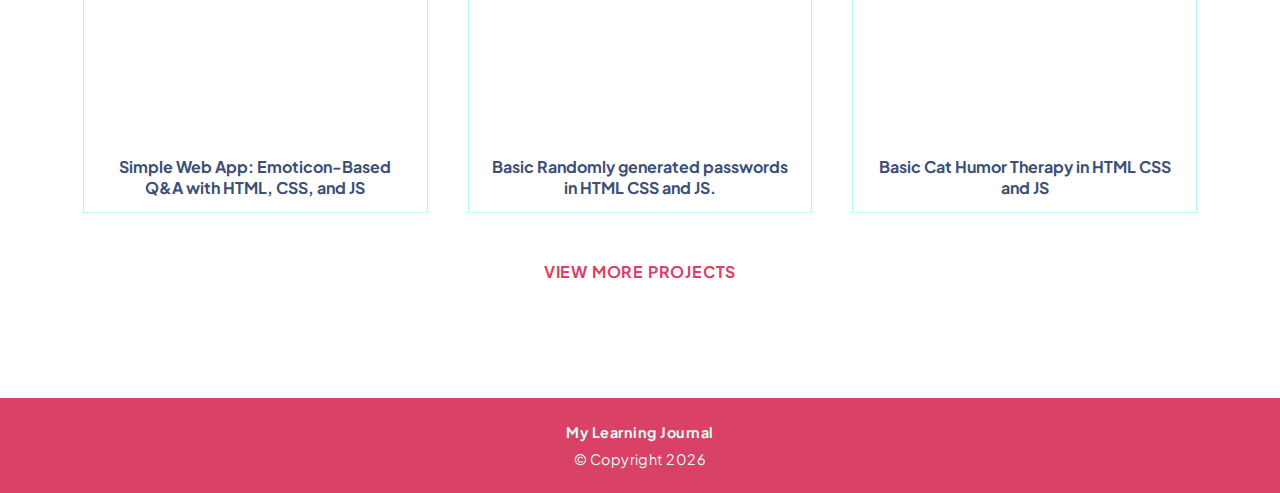
==== commit d12639c4: "Update about and index" ====
--- a/index.html
+++ b/index.html
@@ -85,9 +85,9 @@
           </a>
         </div>
         <div class="project-card">
-          <a href="https://soccer-scoreboard-app.netlify.app">
+          <a href="https://tenzies-game-project.netlify.app/">
             <img src="../images/img-2.jpg" alt="Image of the Project" />
-            <p>Basic scoreboard in HTML, CSS and JS</p>
+            <p>Tenzies Game in React and Firebase</p>
           </a>
         </div>
         <div class="project-card">
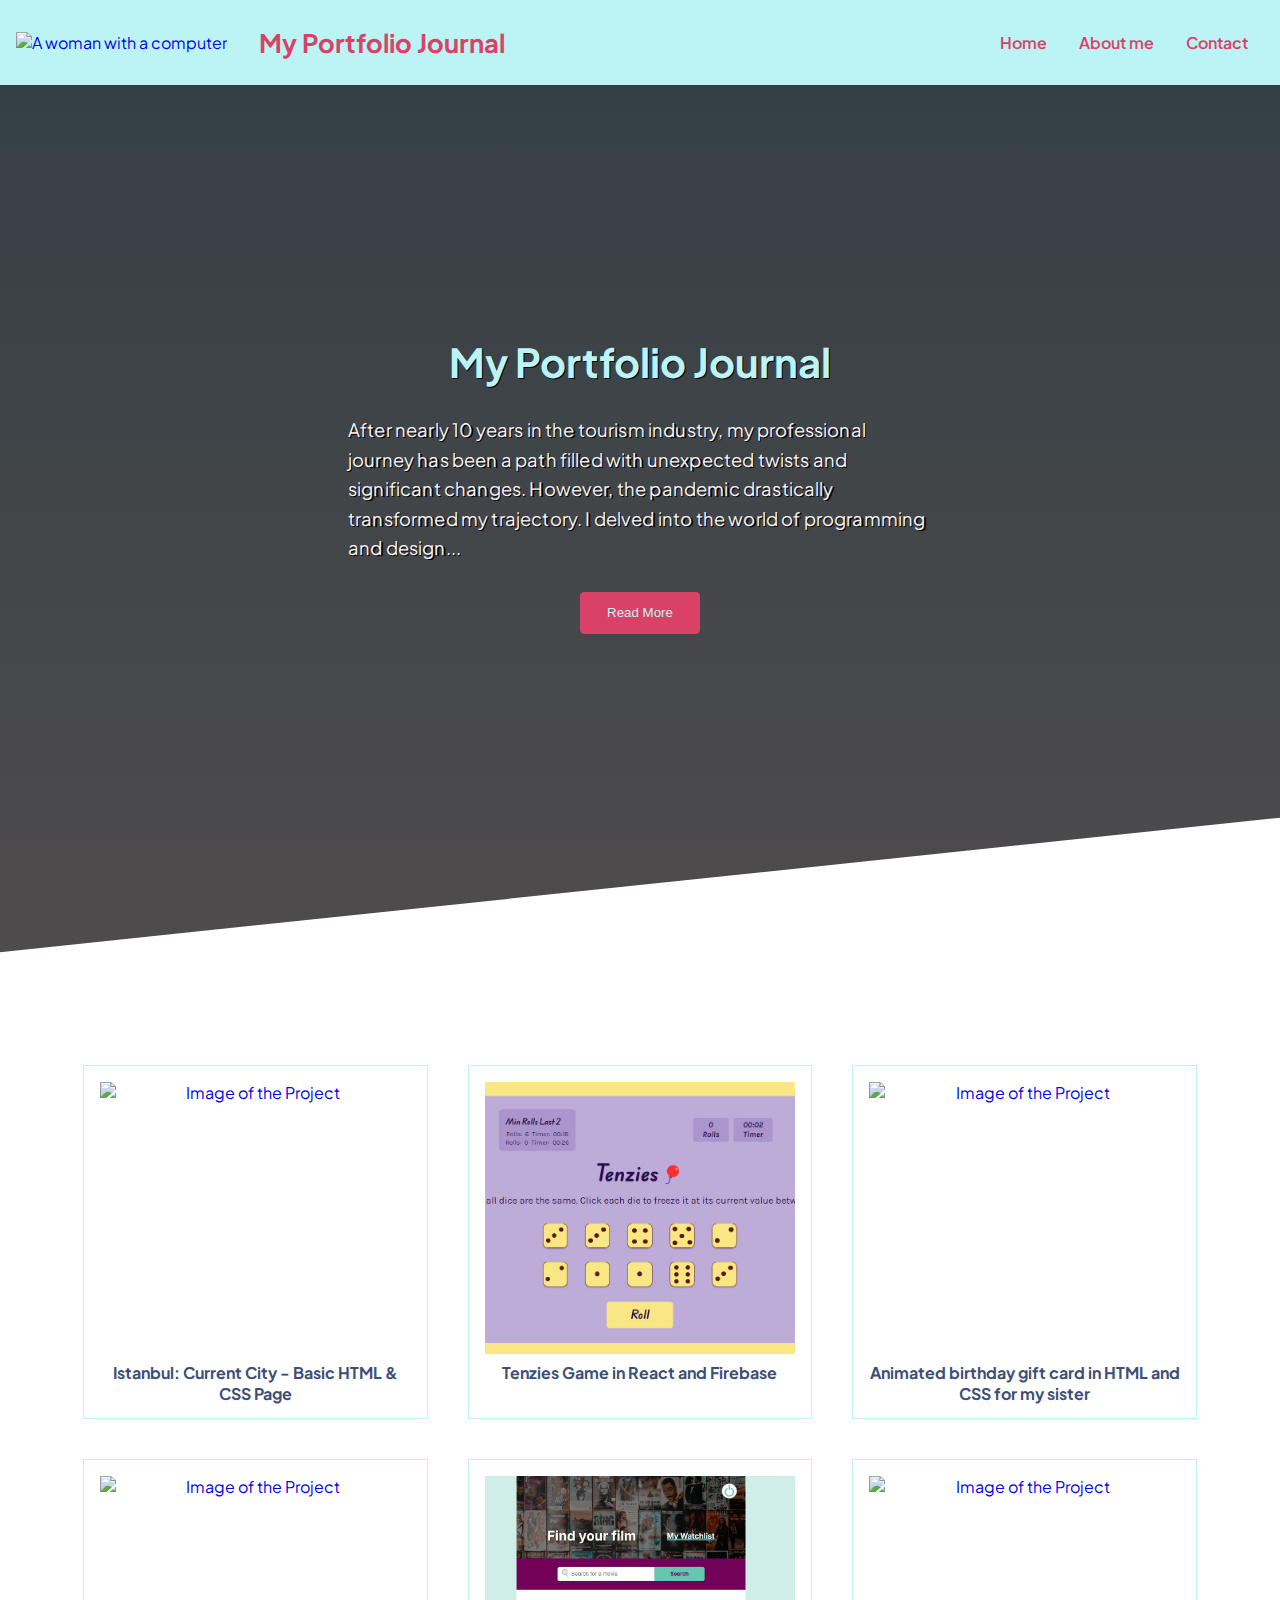
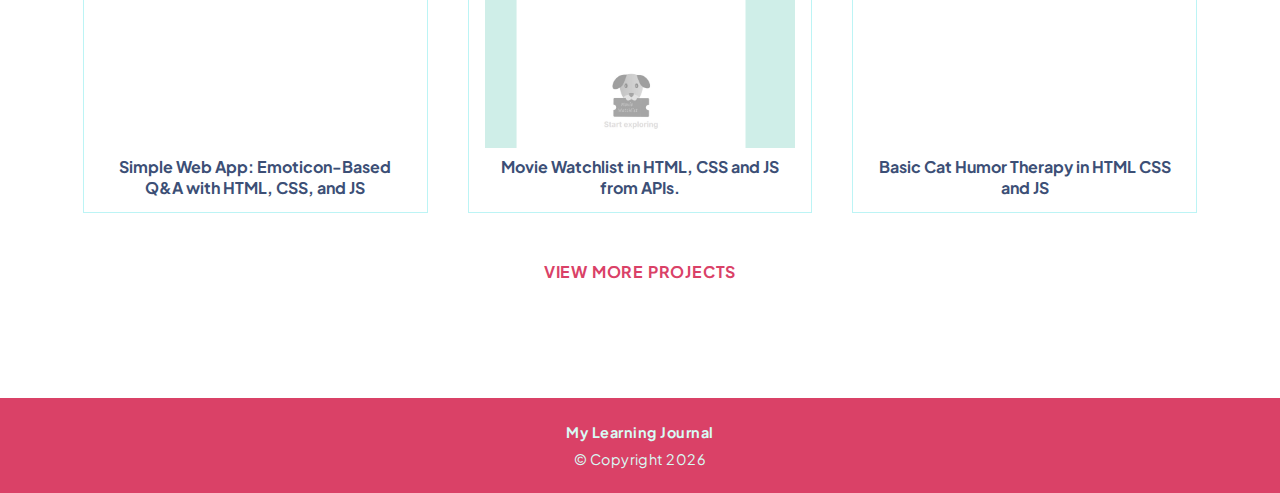
==== commit bb76f905: "update index.html" ====
--- a/index.html
+++ b/index.html
@@ -104,11 +104,11 @@
         </div>
         <div class="project-card">
           <a
-            href="https://customized-password-generator.netlify.app/"
+            href="https://personal-movie-watchlist.netlify.app/"
             target="_blank"
           >
             <img src="../images/img-5.jpg" alt="Image of the Project" />
-            <p>Basic Randomly generated passwords in HTML CSS and JS.</p>
+            <p>Movie Watchlist in HTML, CSS and JS from APIs.</p>
           </a>
         </div>
         <div class="project-card">
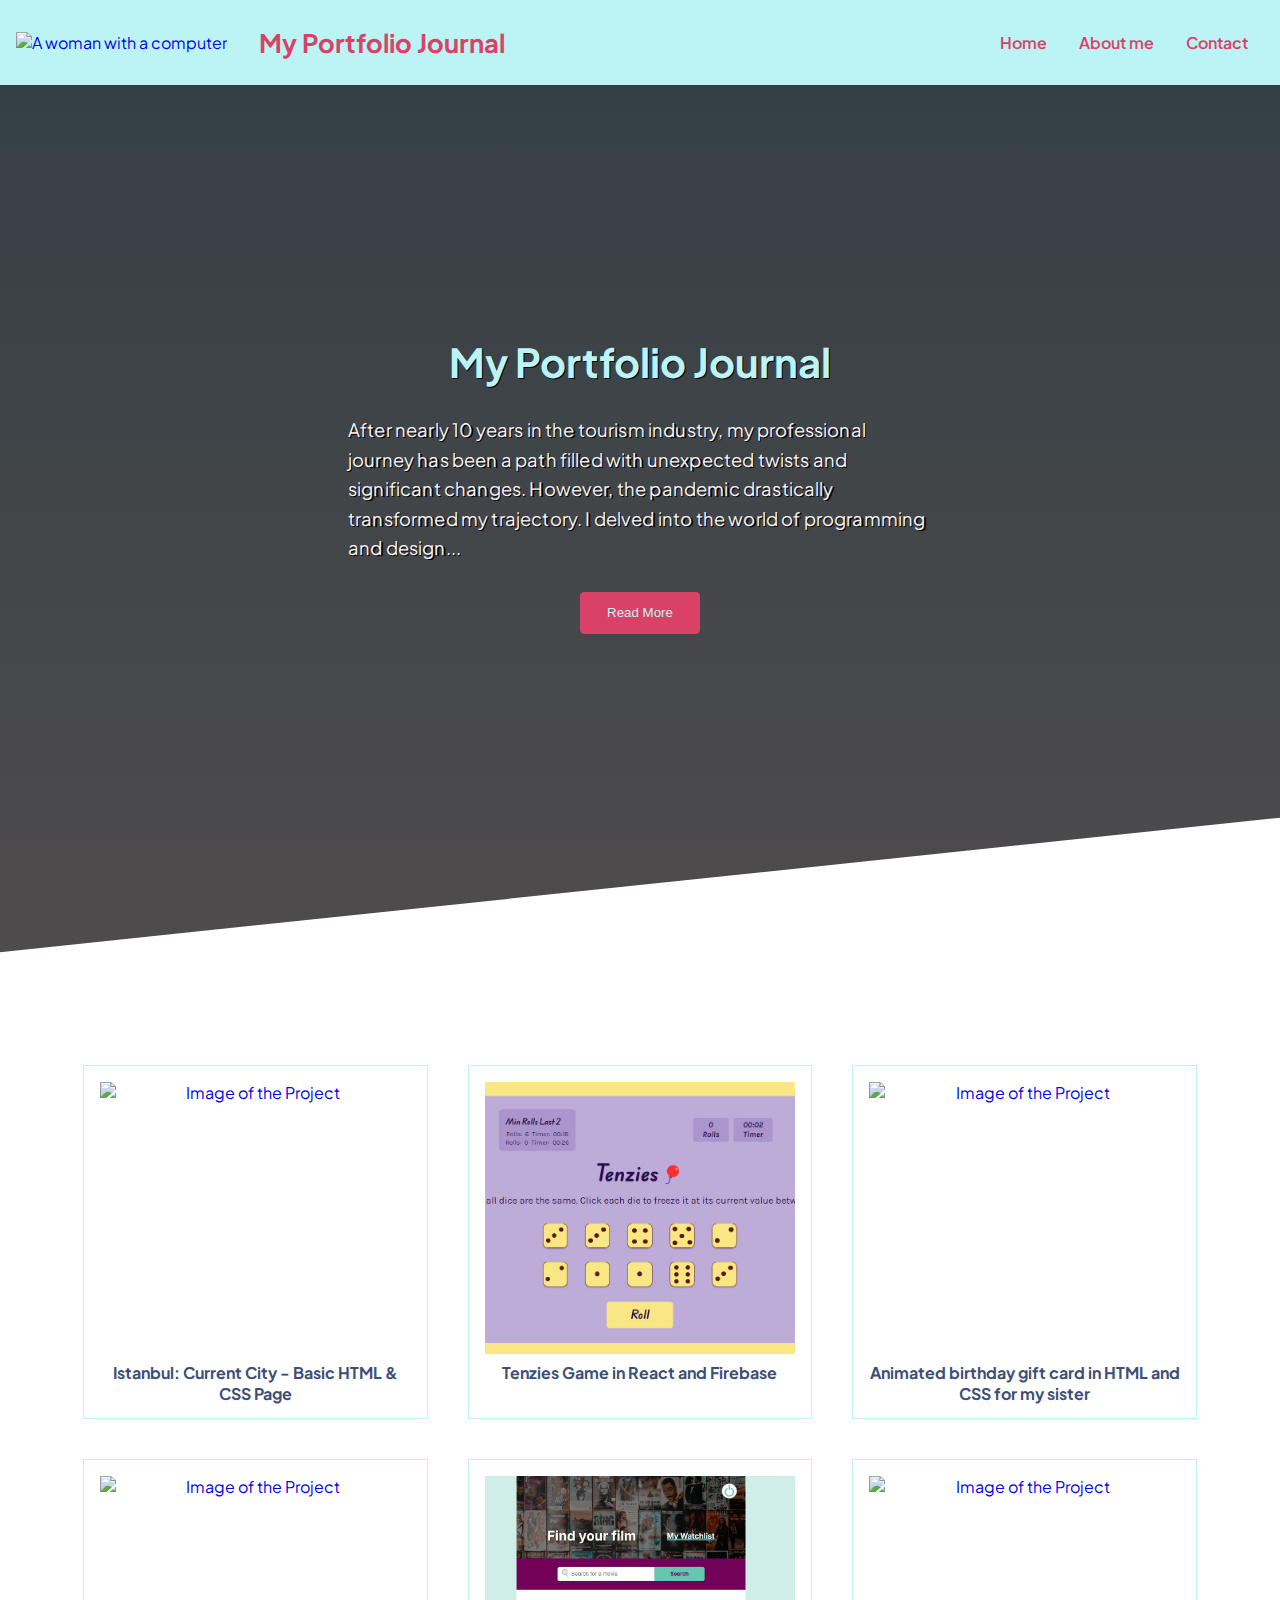
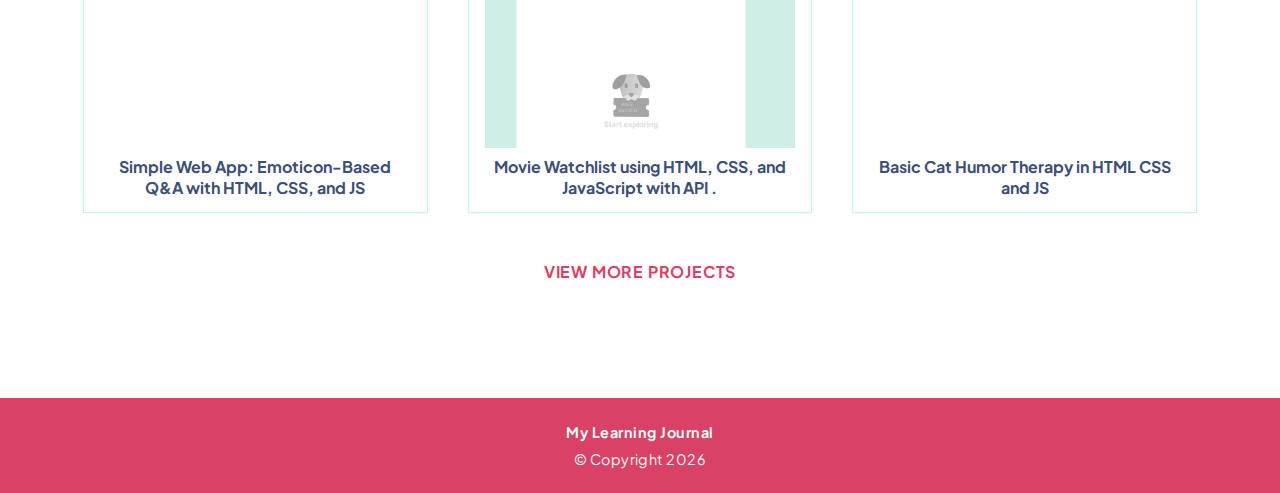
==== commit 96bcc372: "Update index.html" ====
--- a/index.html
+++ b/index.html
@@ -108,7 +108,7 @@
             target="_blank"
           >
             <img src="../images/img-5.jpg" alt="Image of the Project" />
-            <p>Movie Watchlist in HTML, CSS and JS from APIs.</p>
+            <p>Movie Watchlist using HTML, CSS, and JavaScript with API .</p>
           </a>
         </div>
         <div class="project-card">
